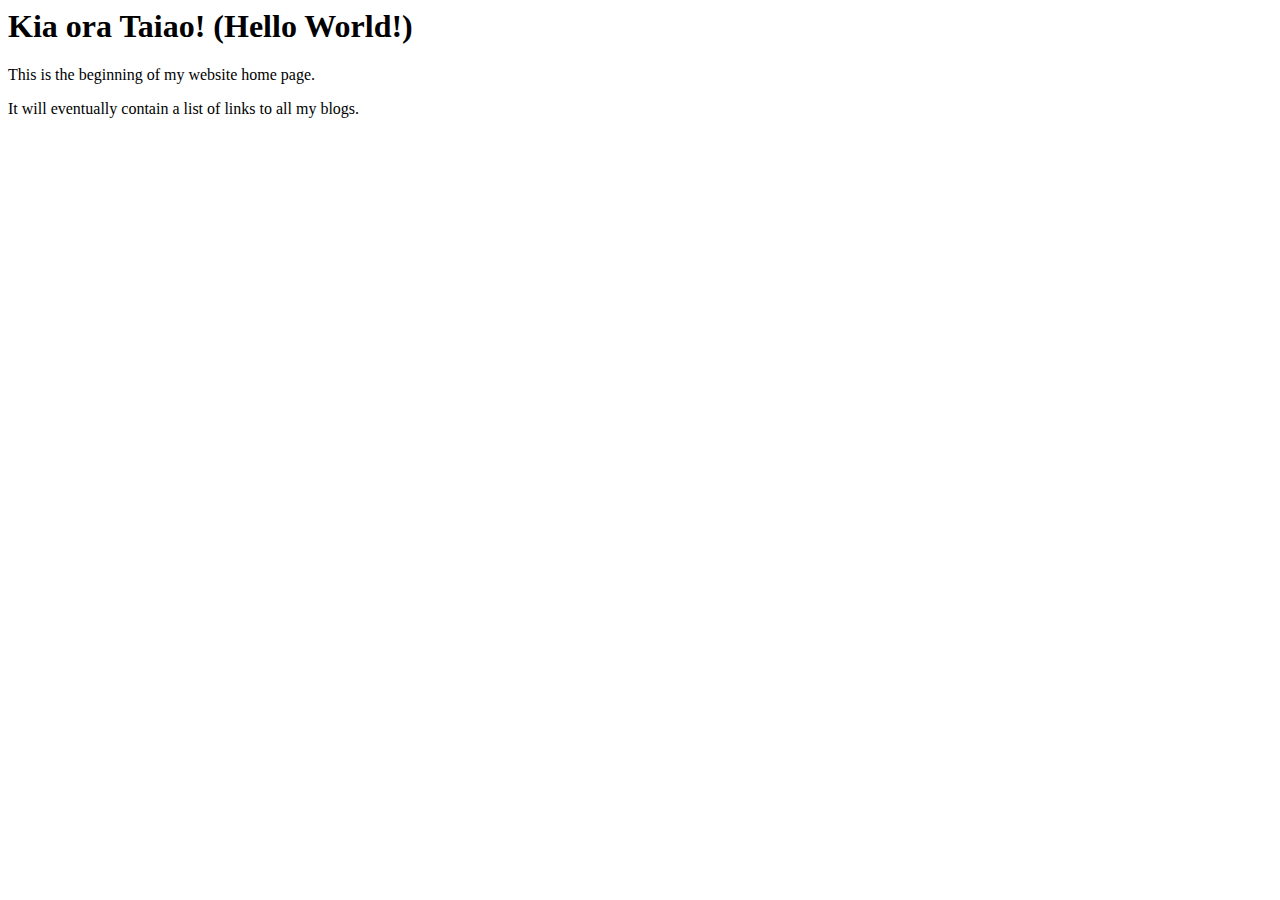
==== index.html @ cfcdc7cf "Initial commit" ====
<html>
  <head>
    <title>My blog</title>
  <body>
    <h1>Kia ora Taiao! (Hello World!)</h1> 
    <p> This is the beginning of my website home page.</p>
    <p> It will eventually contain a list of links to all my blogs. </p>
  </body>
</html>
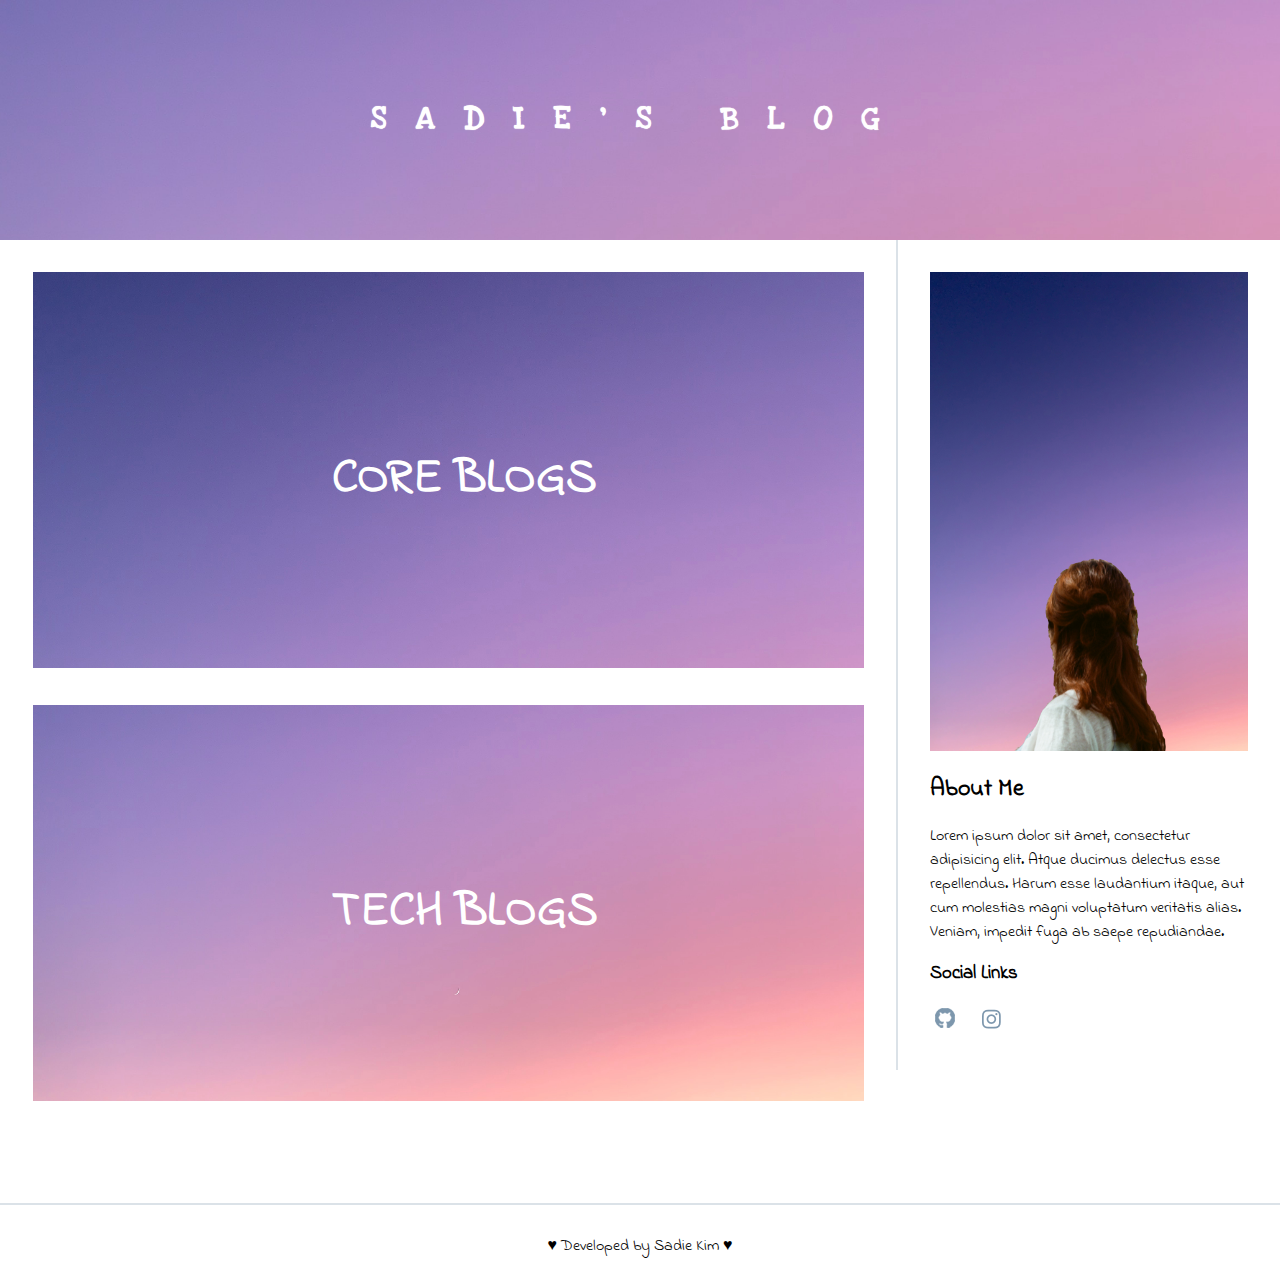
==== commit ee351d7e: "Sadie's blog skeleton" ====
--- a/index.html
+++ b/index.html
@@ -1,9 +1,71 @@
-<html>
-  <head>
-    <title>My blog</title>
-  <body>
-    <h1>Kia ora Taiao! (Hello World!)</h1> 
-    <p> This is the beginning of my website home page.</p>
-    <p> It will eventually contain a list of links to all my blogs. </p>
+<!DOCTYPE html>
+<html lang="en">
+<head>
+  <meta charset="utf-8">
+  <title> Sadie's Blog </title>
+  <meta name="viewport" content="width=device-width, initial-scale=1">
+  <meta name="description" content="">
+  <link href="https://fonts.googleapis.com/css2?family=Indie+Flower&family=Love+Ya+Like+A+Sister&display=swap" rel="stylesheet">
+  <link rel="stylesheet" href="css/normalize.min.css">
+  <link rel="stylesheet" href="css/app.css">
+</head>
+
+<body>
+
+  <header class="page-header">
+    <h1>
+      <a href=index.html> Sadie's Blog </a> 
+    </h1>
+  </header>
+
+  <div class="container">
+    <main>
+      <article>
+        <div class="image">
+          <a href="core-blog.html"><img src="img/2.jpg" alt="core blogs"></a>
+          <div class="text">
+            <a href="core-blog.html">CORE BLOGS</a>
+          </div>
+       </div>
+      </article> 
+
+      <article>
+        <div class="image">
+          <a href="tech-blog.html"><img src="img/3.jpg" alt="tech blogs"></a>
+          <div class="text">
+            <a href="tech-blog.html">TECH BLOGS</a>
+          </div>
+       </div>
+      </article> 
+    </main> 
+
+    <aside>
+      <img src="img/profilepic.jpg" alt="My profile picture" style="width:100%;height:auto;>
+
+      <div class="sidebar-text">
+        <h2>About Me</h2>
+        <p>Lorem ipsum dolor sit amet, consectetur adipisicing elit. Atque ducimus delectus esse repellendus. Harum esse laudantium itaque, aut cum molestias magni voluptatum veritatis alias. Veniam, impedit fuga ab saepe repudiandae.</p>
+
+        <section>
+          <h3 class="visuallyhidden">Social Links</h3>
+            <a class="social-link" href="https://github.com/sadie-kim" target=_blank>
+              <img src="img/GitHub-Mark-32px.png" alt="github">
+            </a>
+            <a class="social-link" href="https://www.instagram.com/sadie.kim/" target=_blank>
+              <img src="img/social-instagram.png" alt="Instagram">
+            </a>
+            <!--<a class="social-link" href="https://plus.google.com/+Udacity">
+              <img src="img/social-google.png" alt="Google Plus">
+            </a> -->
+        </section>
+      </div>
+    </aside>
+  </div>
+
+  <footer>
+    &hearts; Developed by Sadie Kim  &hearts; 
+  </footer>
+
+  <script src="js/app.js"></script>
   </body>
-</html>+</html>
--- a/css/app.css
+++ b/css/app.css
@@ -0,0 +1,197 @@
+html {
+    box-sizing: border-box;
+}
+
+*,
+*::before,
+*::after {
+    box-sizing: inherit;
+}
+
+body {
+    background-color: #ffffff;
+    color: #ffffff;
+    font-family: 'Indie Flower', cursive;
+}
+
+h1 {
+    font-family: 'Love Ya Like A Sister', cursive;
+    font-size: 300%;
+}
+
+h2,
+h3,
+h4 {
+    font-family: 'Indie Flower', cursive;
+}
+
+
+p {
+    line-height: 1.5;
+}
+
+.container {
+    margin: auto;
+    max-width: 1300px;
+    position: relative
+}
+
+.image {
+	position:relative;
+}
+
+.image .text {
+	position:absolute;
+	top:180px;
+	left:300px;
+    font-family: 'Indie Flower', cursive;
+    font-size: 300%;
+    color: #ffffff;
+    font-weight: 1000;
+}
+
+
+
+/*** Header Styling ***/
+.page-header {
+    background-image: url('../img/1.jpg');
+    background-position: 50% 75%;
+    background-size: contain;
+    background-size: 100%;
+    text-align: center;
+    padding: 5em;
+    back
+}
+
+a { 
+    color: inherit;
+    text-decoration: none;
+} 
+
+h1 {
+    letter-spacing: 30px;
+    position: relative;
+    text-transform: uppercase;
+    text-shadow: 0 0 1px white;
+    font-size: 200%
+}
+
+h1::after {
+    border: 5px solid
+    border-radius: 50%;
+    content: '';
+    height: 15px;
+    width: 15px;
+    position: absolute;
+}
+
+h2,h3,p,footer {
+    color:black;
+}
+
+/*** Article Styling ***/
+article,
+aside {
+    margin: 2em;
+}
+
+article header {
+    display: flex;
+    align-items: baseline;
+    justify-content: space-between;
+}
+
+time {
+    color: #310081;
+}
+
+article img {
+    height: auto;
+    width:100%;
+    max-height: 400px;
+    object-fit: cover;
+    object-position: 1px 10%;
+}
+
+.read-more {
+    color: #02ccba;
+    font-family: 'Open Sans', sans-serif;
+    font-weight: bold;
+    text-decoration: none;
+    text-transform: uppercase;
+}
+
+.read-more::after {
+    content: '►';
+    position: relative;
+    left: 7px;
+    font-size: 80%;
+    top: -1px;
+}
+
+/*** Sidebar Styling ***/
+aside {
+    border-top: 2px solid #dbe2e8;
+    margin-top: 2em;
+    padding-top: 2em;
+}
+
+.social-link {
+    display: inline-block;
+    margin-right: 0.75em;
+}
+
+
+/*** Footer Styling ***/
+footer {
+    border-top: 2px solid #dbe2e8;
+    margin-top: 4em;
+    padding: 2em;
+    text-align: center;
+}
+
+/*** Reponsive Styles ***/
+@media (min-width: 650px) {
+    aside {
+        display: flex;
+    }
+    .sidebar-text {
+        margin-left: 2em;
+    }
+    .sidebar-text h2 {
+        margin-top: 0;
+    }
+}
+
+@media (min-width: 1000px) {
+    .page-header {
+        min-height: 15vh;
+    }
+
+    .container {
+        display: flex;
+    }
+
+    main {
+        flex: 1 1 70%;
+    }
+
+    
+    aside {
+        display: block;
+        border-top: 0;
+        border-left: 2px solid #dbe2e8;
+        margin: 0;
+        padding: 2em;
+        flex: 0 1 30%;
+        align-self: flex-start;
+    }
+
+    .sidebar-text {
+        margin-left: 0;
+    }
+
+    .sidebar-text h2 {
+        margin-top: 0.5em;
+    }
+}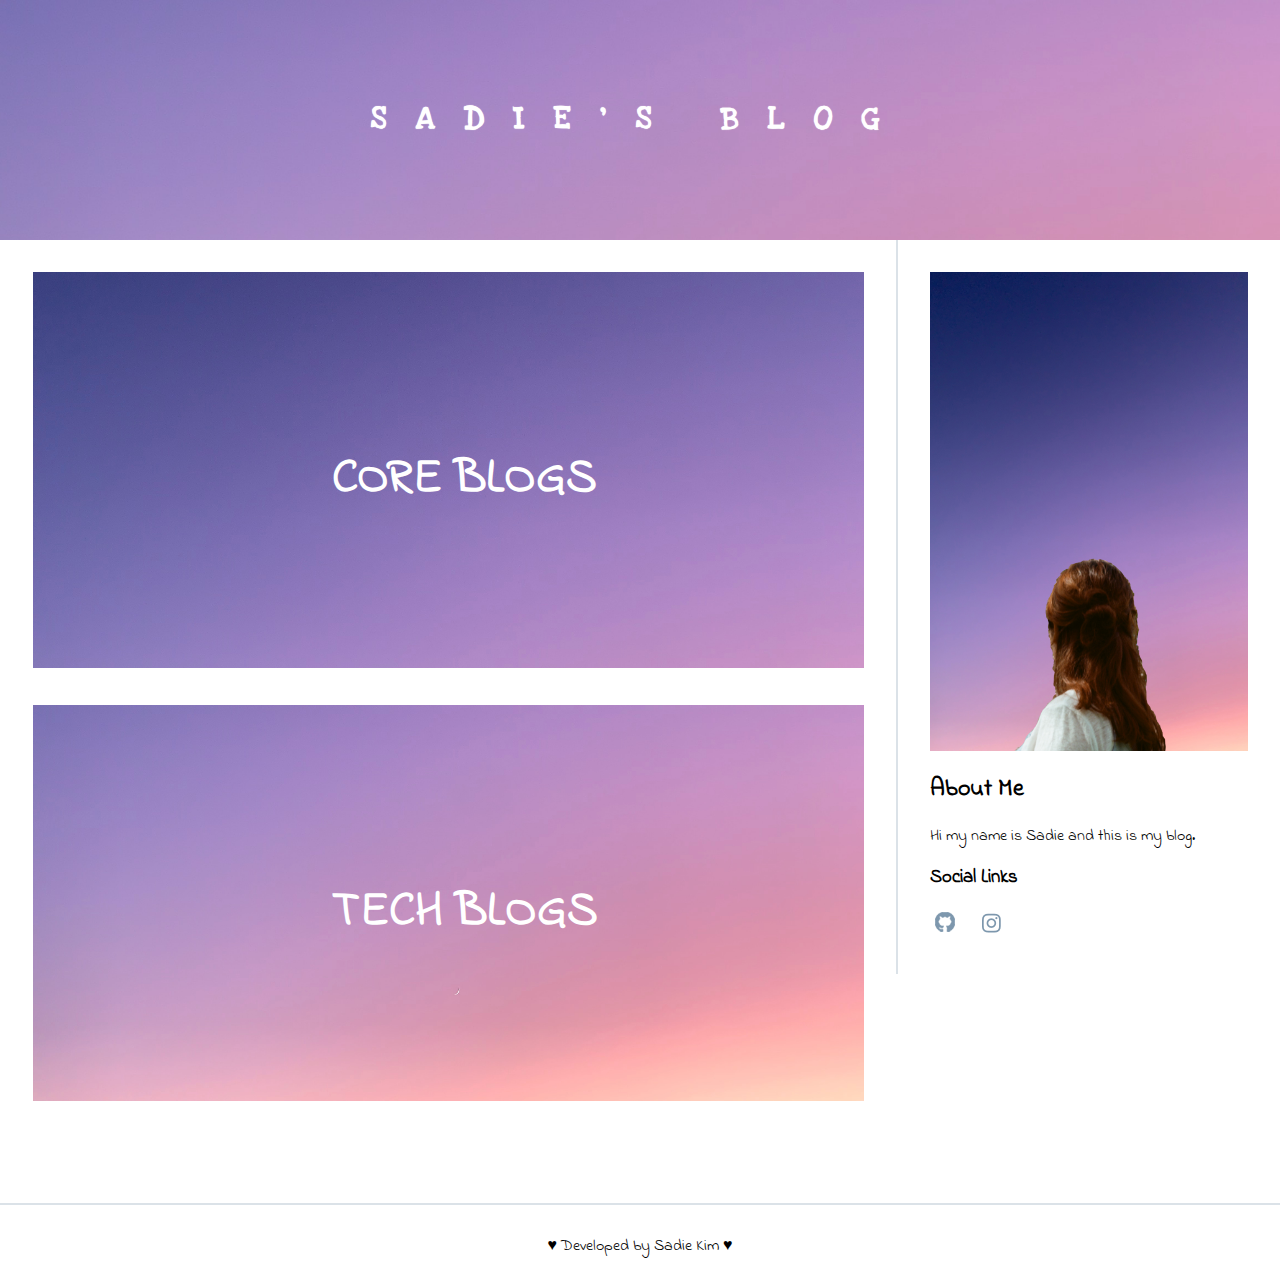
==== commit b0d7b207: "Blog update" ====
--- a/index.html
+++ b/index.html
@@ -44,7 +44,7 @@
 
       <div class="sidebar-text">
         <h2>About Me</h2>
-        <p>Lorem ipsum dolor sit amet, consectetur adipisicing elit. Atque ducimus delectus esse repellendus. Harum esse laudantium itaque, aut cum molestias magni voluptatum veritatis alias. Veniam, impedit fuga ab saepe repudiandae.</p>
+        <p>Hi my name is Sadie and this is my blog.</p>
 
         <section>
           <h3 class="visuallyhidden">Social Links</h3>
--- a/css/app.css
+++ b/css/app.css
@@ -93,6 +93,7 @@
 article,
 aside {
     margin: 2em;
+    color: black;
 }
 
 article header {
